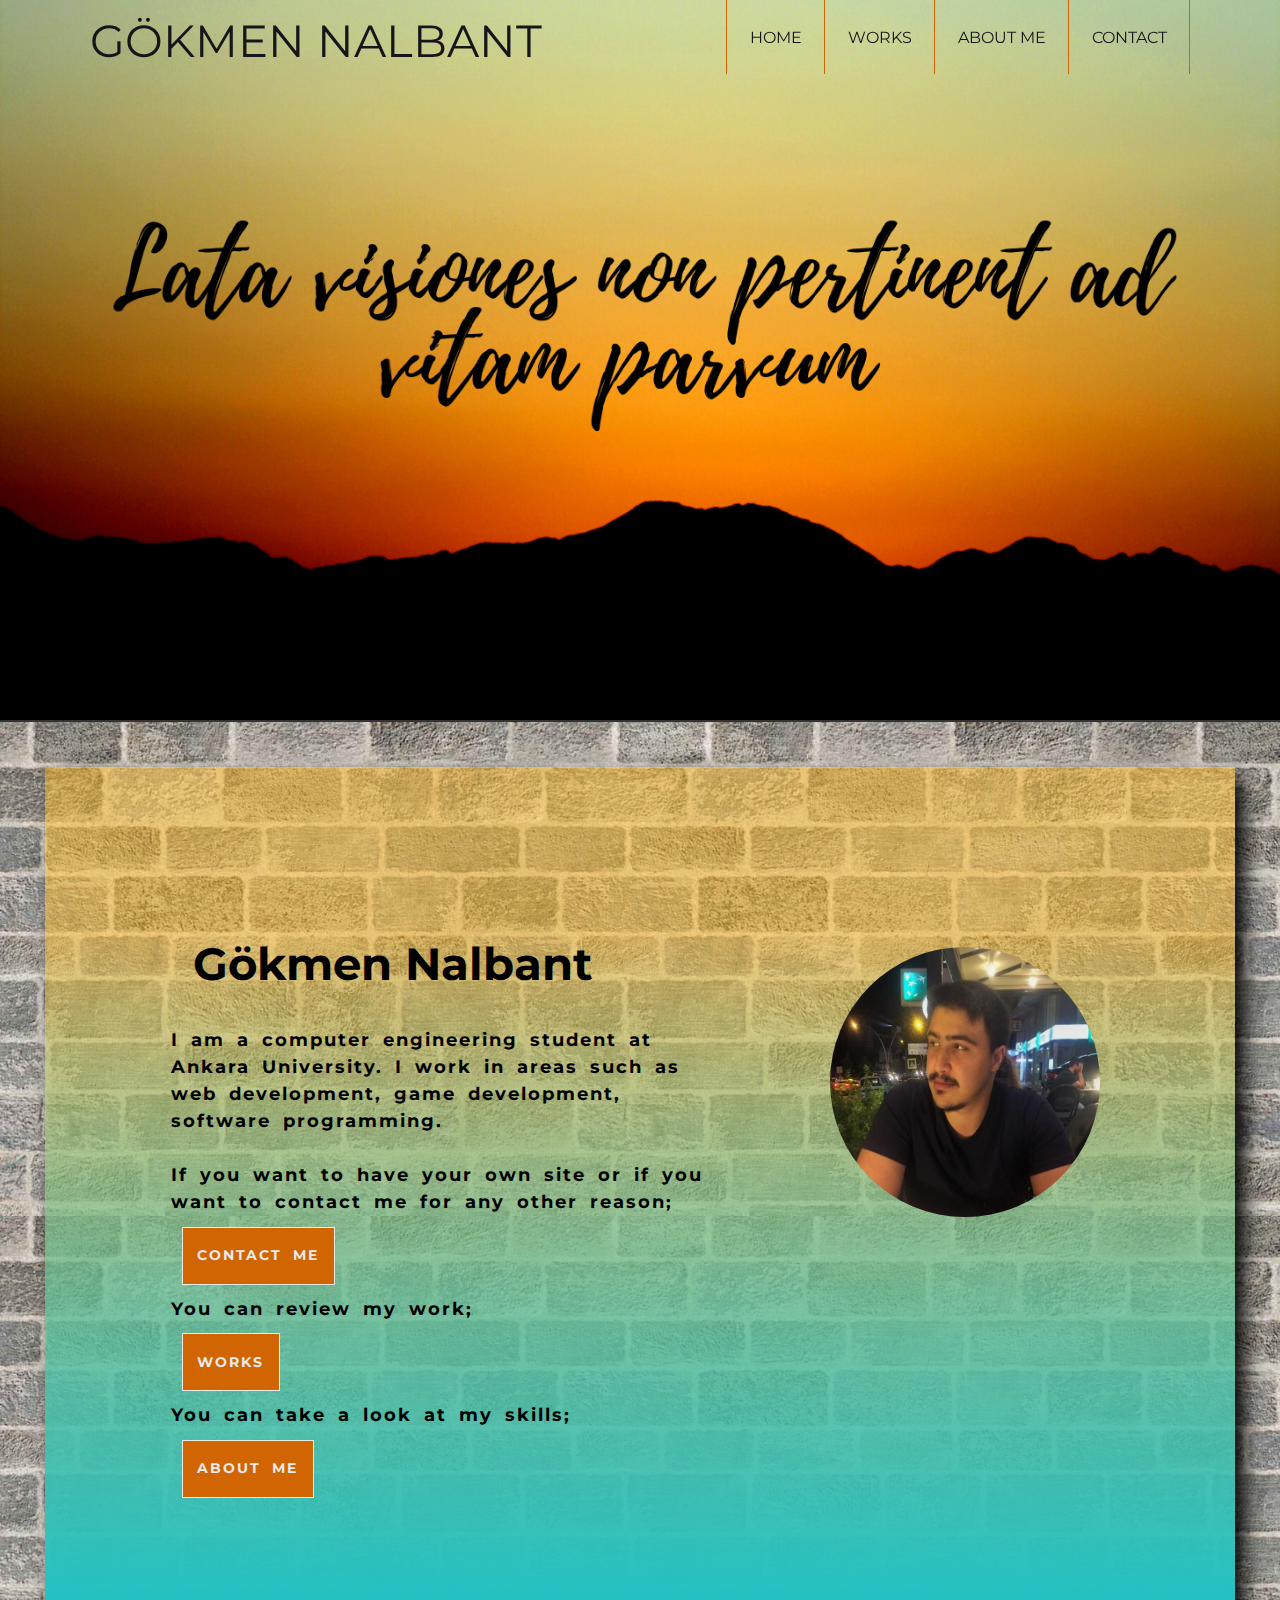
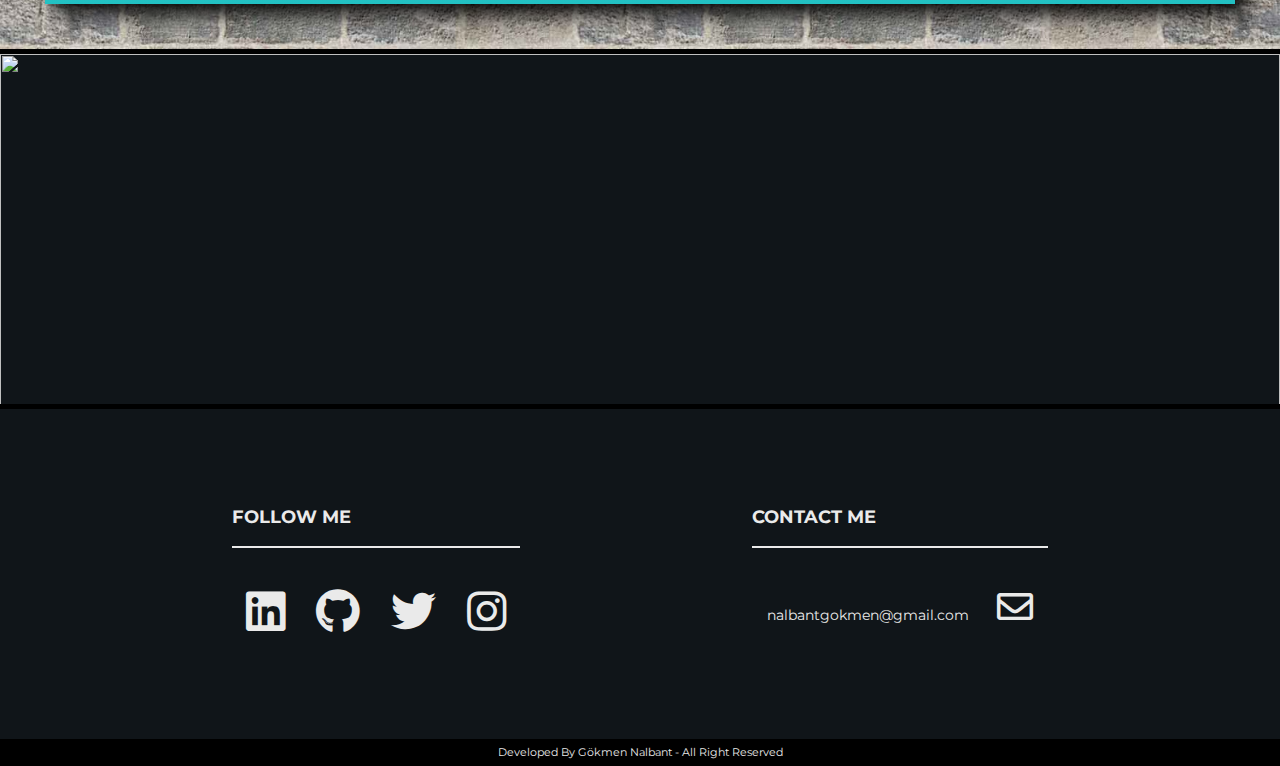
==== index.html @ a3657c86 "gokmenalbant.com back online" ====
<!DOCTYPE html>
<html lang="en">
<head>
    <meta charset="UTF-8">
    <meta name="viewport" content="width=device-width, initial-scale=1.0">
    <title>Gökmen Nalbant</title>
    <link rel="stylesheet" href="style.css">
    <link rel="stylesheet" href="responsive.css">
    <link href="https://fonts.googleapis.com/css2?family=Montserrat&display=swap" rel="stylesheet">
    <link rel="stylesheet" href="all.min.css">
    <script src="https://code.jquery.com/jquery-3.5.1.min.js" 
    integrity="sha256-9/aliU8dGd2tb6OSsuzixeV4y/faTqgFtohetphbbj0=" crossorigin="anonymous"></script>
   
</head>
<body>
    <nav>
        <div class="container">
            <div class="logo-name">
                <p><a href="">GÖKMEN NALBANT</a></p>
            </div>
            <div id="navbar" class="responsive">
                <ul>
                    <li><a class="menu-links nav-icon" href="#"><i class="fas fa-bars"></i></a></li>
                    <li><a class="menu-links" href="/index.html">HOME</a></li>
                    <li><a class="menu-links" href="/works.html">WORKS</a></li>
                    <li><a class="menu-links" href="/aboutme.html">ABOUT ME</a></li>
                    <li><a class="menu-links" href="/contactme.html">CONTACT</a></li>
                </ul>
            </div>
        </div>
    </nav>
    
    <section class="carousel">
        <img class="carousel-img" src="img/Lata-visiones.png" alt="">
    </section>

    <section class="about">
        <div class="container-about">
       
            <div class="information">
            <h2>Gökmen Nalbant</h2>
            <p>I am a computer engineering student at Ankara University. I work in areas 
                such as web development, game development, software programming.<br>
                <br>If you want to have your own site or if you want to contact me for any other reason;<br>
                <a href="#">CONTACT ME</a>   
                <br>You can review my work;<br>
                <a href="#">WORKS</a>
                <br>You can take a look at my skills;<br>
                <a href="#">ABOUT ME</a>
            </p>
        </div>
        <div class="profile-img">
            <img src="img/me111.jpg" alt="">
        </div>
    </div>
    </section>
    
    <section class="banner">
        <img src="img/banner-gif.gif" alt="">
    </section>

    <footer>
        <div class="container-footer">
            <div class="social">
                <h3>FOLLOW ME</h3>
                <div class="icons">
                    <a href="https://tr.linkedin.com/in/gökmen-nalbant-9301b31a2" target="_blank"><i class="fab fa-linkedin fa-5x"></i></a>
                    <a href="https://github.com/GokmenNalbant" target="_blank"><i class="fab fa-github fa-5x"></i></a>
                    <a href="https://twitter.com/gokmennalbant" target="_blank"><i class="fab fa-twitter fa-5x"></i></a>
                    <a href="https://www.instagram.com/nalbantgokmen/" target="_blank"><i class="fab fa-instagram fa-5x"></i></a>
                </div>
            </div>
            <div class="contact-footer">
                <h3>CONTACT ME</h3>
                <p><a href=mailto:nalbantgokmen@gmail.com?subject="gokmenalbant.com" target="_blank">nalbantgokmen@gmail.com</a><i class="far fa-envelope fa-4x"></i></p>
            </div>
        </div>
        <div class="adam">
            <p>Developed By Gökmen Nalbant - All Right Reserved</p>
        </div>
    </footer>

    <script src="script.js"></script>
</body>
</html>
---- style.css ----
* {
    margin: 0;
    padding: 0;
    box-sizing: border-box;
}
html {
    font-size: 10px;
}
body {
    font-family: 'Montserrat', sans-serif;
/*   background-image: url(img/navbg.png);*/
   background-color: #333;
}
a {
    text-decoration: none;
}
ul {
    list-style: none;
}

/*NAV*/
nav {
    position: fixed;
    background-color: transparent;
    width: 100%;
    z-index: 500;
    transition: all 1s;
}


.container {
    display: flex;
    justify-content: space-between;
    height: 9rem;

}
.logo-name {
    align-self: center;
    font-size: 5rem;
    margin-left: 10rem;
   
}
.logo-name a {
    color: #16161a;
    transition: color .3s ease-in;
}
.logo-name a:hover {
    color: #eaeaea;
}

#navbar li:first-child {
    display: none;
}



#navbar ul{
    display: flex;
    justify-content: space-around;
    padding-right: 10rem;
    font-size: 1.8rem;
    align-items: center;
}


#navbar ul li .menu-links {
    border-left: 1px solid #d06502;
    padding: 2.5rem; 
    padding-top: 3rem;
    padding-bottom: 3rem;
    color: #16161a;
    display: inline-block;
    transition: all .3s;
}
#navbar ul li:last-child .menu-links {
    border-right: 1px solid #d06502;
}

#navbar ul li .menu-links:hover {
    background-color: #d06502;
    color: #eaeaea;
}
/*carousel*/

.carousel-img {
    width: 100%;
    height: 80rem;
}

/* About */

.about {
    padding: 5rem;
    background-image: url(img/navbg.png);
}
.container-about {
    height: 93rem;
    display: flex;
    background-color: #eaeaea;
    background: rgb(34,193,195);
    background: linear-gradient(0deg, rgba(34,193,195,1) 0%, rgba(253,187,45,0.5139006286108193) 80%);
    box-shadow: 10px 10px 20px #000;
    background-size: 137.5rem;
    transition: all .4s ease;
}
.container-about:hover {
    box-shadow: 10px 10px 20px #eaeaea;
}

.information {
    align-items: baseline;
}
.information h2{
    display: block;
    text-align: center;
    padding: .8rem;
    margin-top: 18rem;
    font-size: 5rem;
    color: #000 ;
}
.information p {
    padding: 2rem;
    margin-top: 1.2rem;
    margin-left: 12rem;
    font-size: 2rem;
    letter-spacing: 2px;
    word-spacing: 5px;
    line-height: 3rem;
    color: #000;
    font-weight: bold;
}
.profile-img img {
    display: block;
    margin-top: 10rem;
    padding: 10rem;
    margin-right: 5rem;
    width: 50rem;
    height: 50rem;
    border-radius: 50%;
}
.information p a {
    display: inline-block;
    padding: 1.6rem;
    border: 1px solid #eaeaea;
    font-size: 1.6rem;
    margin: 1.2rem;
    color: #eaeaea;
    background-color: #d06502;
    transition: all .4s ease;
}
.information p a:hover {
    color: #d06502;
    border: 1px solid #d06502;
    background-color: #eaeaea;
}


/*Banner*/
.banner {
background-color: #101519;
margin: 0;
padding: 0;
}

.banner img {
    width: 100%;
    height: 40rem;
    border-top: 5px solid black;
    border-bottom: 5px solid black;
}

/*Footer*/

footer {
    background-color: #101519;
    padding: 0;
    margin: 0;
}
.container-footer {
    padding-top: 10rem;
    padding-bottom: 10rem;
    display: flex;
    justify-content: space-evenly;
}

.social h3 {
    color: #eaeaea;
    font-size: 2rem;
    padding-bottom: 2rem;
    border-bottom: 2px solid #eaeaea;
}

.icons {
    padding-top: 3rem;
}

.fab, .far {
    margin: 1.6rem;
    color: #eaeaea;
    transition: color .3s ease;
}   
.fab:hover, .far:hover {
    color: #04beec;
}

.contact-footer h3 {
    color: #eaeaea;
    font-size: 2rem;
    padding-bottom: 2rem;
    border-bottom: 2px solid #eaeaea;
}

.contact-footer p {
    padding-top: 3rem;
}
.contact-footer p a {
    font-size: 1.6rem;
    color: #eaeaea;
    padding: 1.6rem;
    transition: color .3s ease;
}
.contact-footer p a:hover {
    color: #04beec;
}
.adam {
    height: 3rem;
    background-color: #000;
    display: flex;
    justify-content: center;
}
.adam p {
    color: #eaeaea;
    font-size: 1.2rem;
    align-self: center;
}
---- responsive.css ----
@media screen and (max-width: 1330px) {
    html {
        font-size: 9px;
    }
   
}
@media screen and (max-width: 1188px) {
    html {
        font-size: 8px;
    }
   
}
@media screen and (max-width: 1100px) {
    html {
        font-size: 7px;
    }
    
}
@media screen and (max-width: 935px) {
    html {
        font-size: 6px;
    }
}
@media screen and (max-width: 800px) {
    .logo-name {
        padding-top: 1rem;
    }
    .pre-container {
        flex-direction: column;
    }
    .pre-container .picture {
        text-align: center;
    }

    .container-about {
        display: flex;
        flex-direction: column;
        
        height: 130rem;
    }
    
    .information {
        margin-top: 0rem;
        height: 0rem;
        margin-left: auto;
        margin-right: 10rem;
    }
    .information p {
        padding: 1rem;
    }
    .information h2 {
        padding-top: 30rem;
    }
    .profile-img img {
        align-self: center;
        margin-left: auto;
        margin-right: auto;
        margin-top: 0rem;
        padding: 10rem;
       
        width: 40rem;
        height: 40rem;
        border-radius: 50%;
    }
    
    html {
        font-size: 5px;
    }
}

@media screen and (max-width: 670px) {
    html {
        font-size: 4px;
    }
    .container {
       display: block; 
    }
    #navbar li:first-child {
        display: block;
        position: absolute;
        top: .2rem;
        right: 3rem;
    }
    #navbar.responsive li:not(:first-child) {
        display: none;
        
        
    }
    #navbar ul {
        display: block;
    }
    #navbar li:not(:first-child) a {
        display: block;
        width: 100%;
        background-color: #eaeaea;
        color: #16161a;
        margin: 0;
        border-right: 1px solid #d06502;
    }

}
@media screen and (max-width: 535px) {
    html {
        font-size: 3px;
    }
 
}
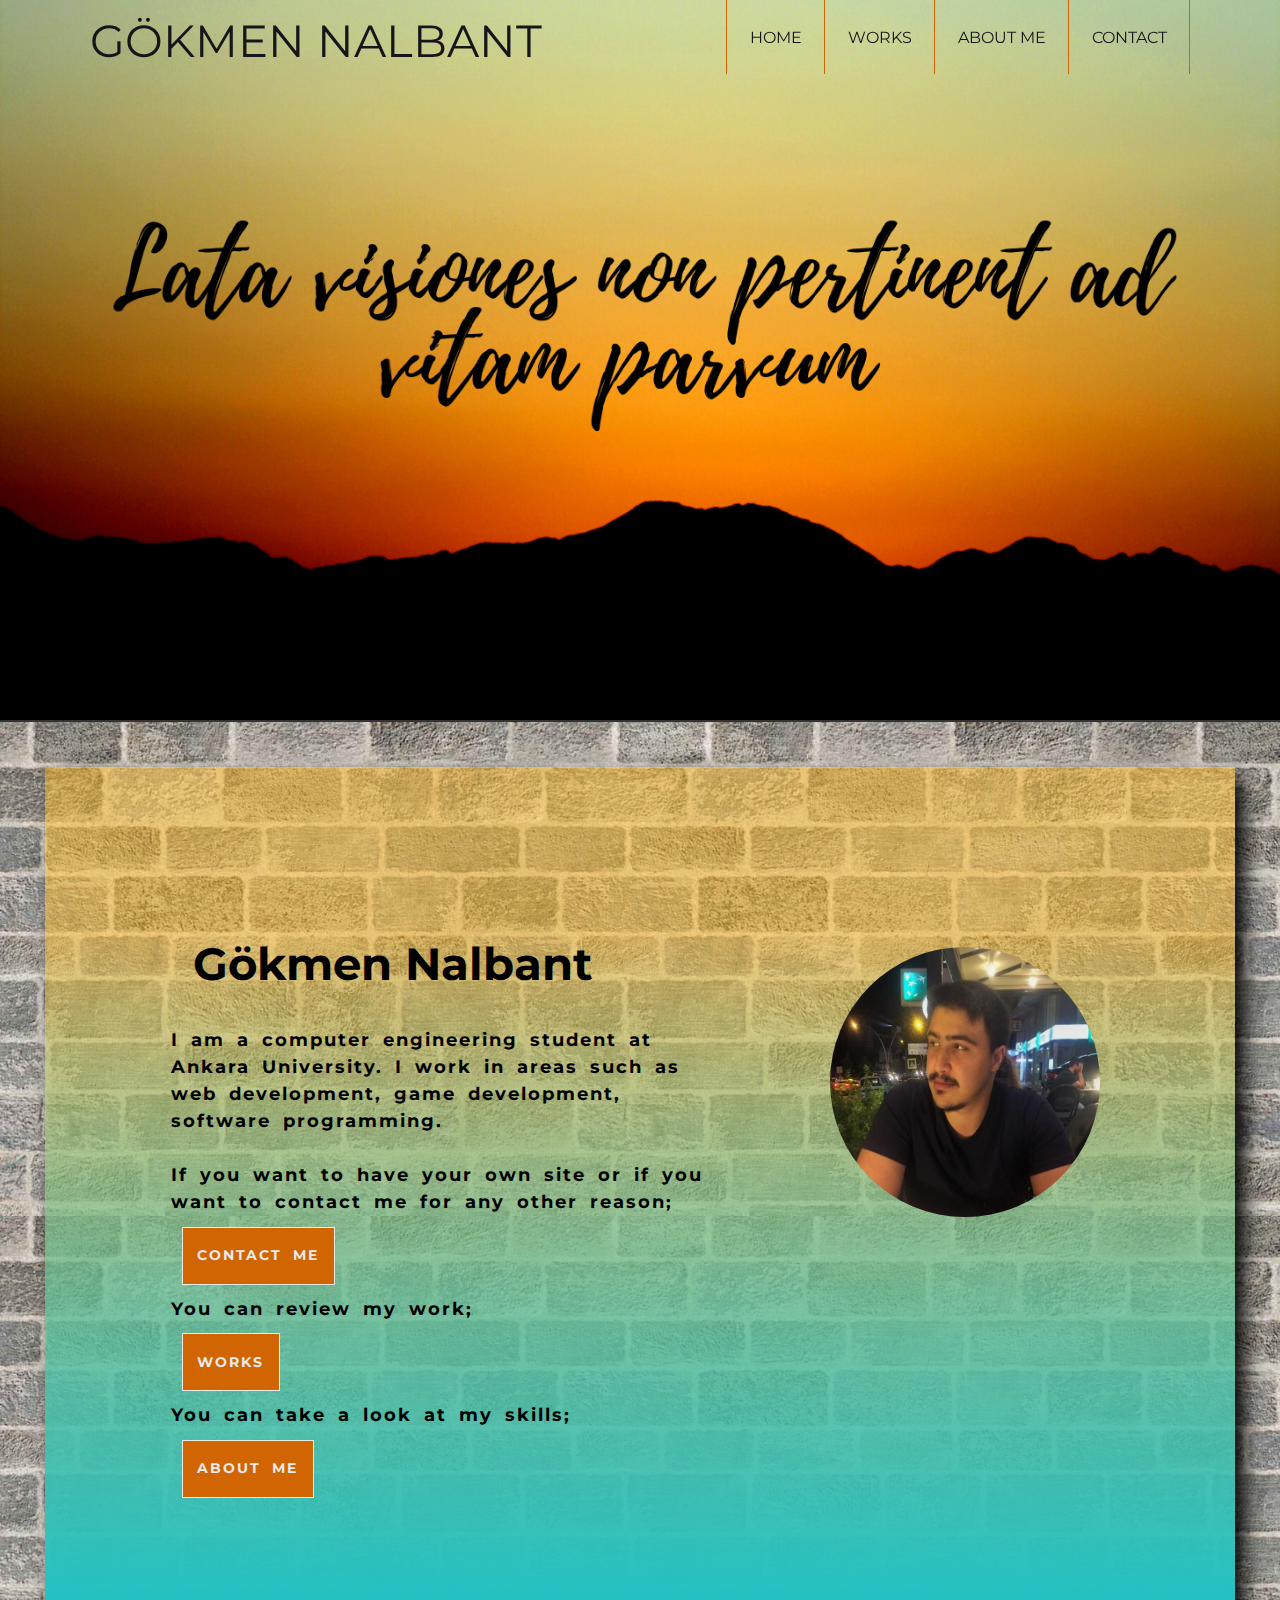
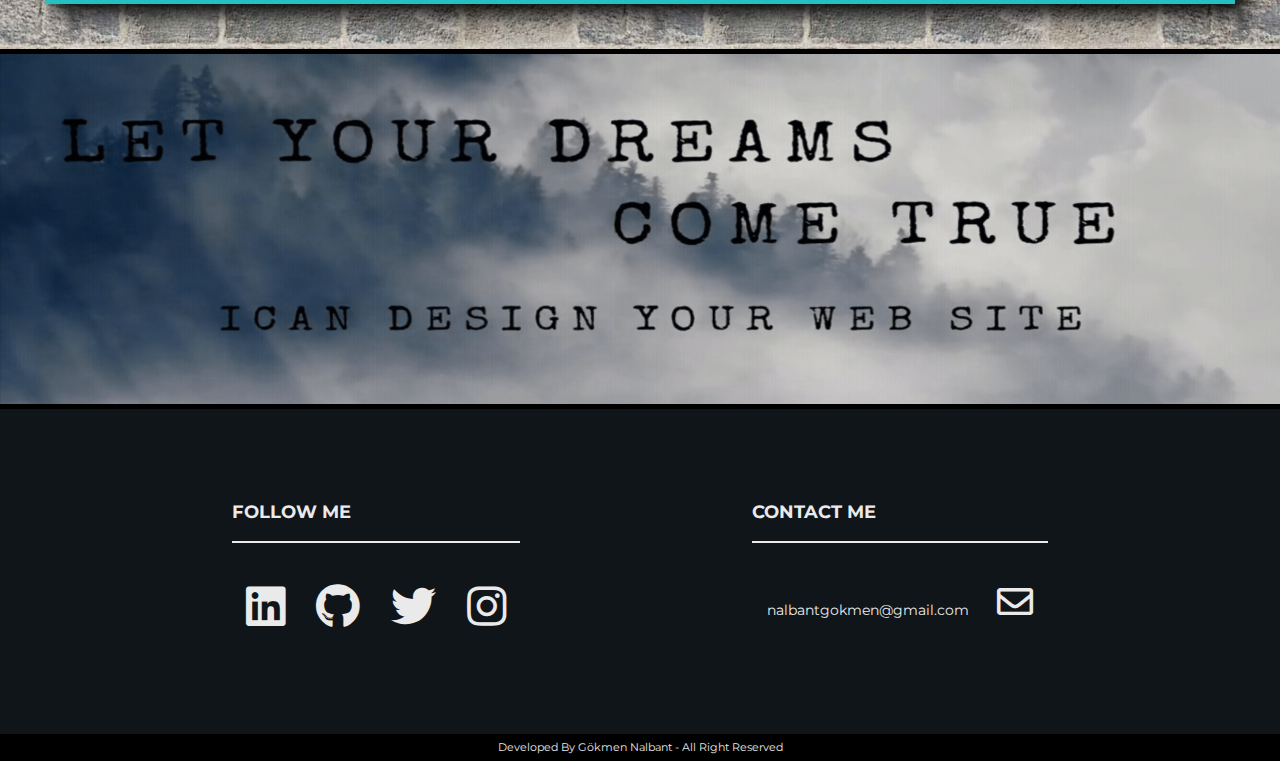
==== commit 983a0a52: "remove banner gif" ====
--- a/index.html
+++ b/index.html
@@ -56,7 +56,7 @@
     </section>
     
     <section class="banner">
-        <img src="img/banner-gif.gif" alt="">
+        <img src="img/banner-gif.png" alt="">
     </section>
 
     <footer>
